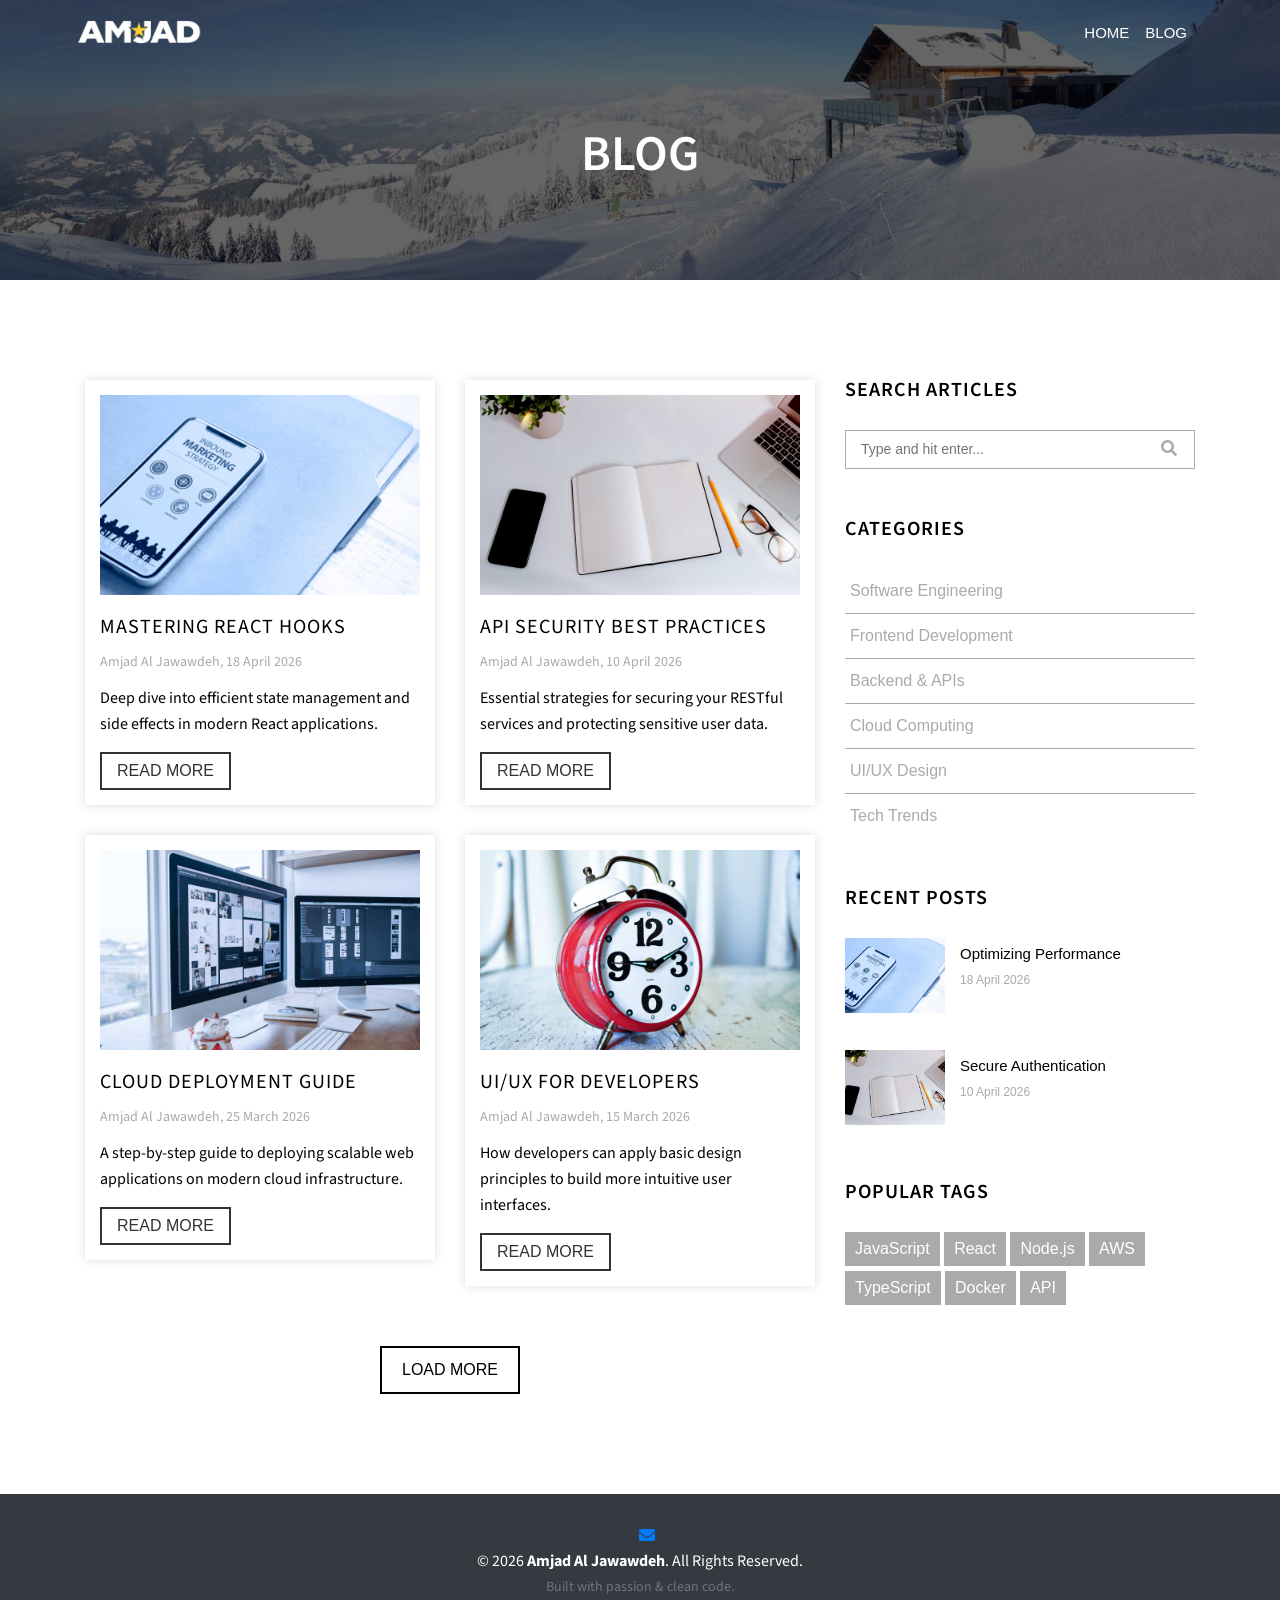
==== blog.html @ 7b86803e "ؤي" ====
<!DOCTYPE html>
<html lang="en">

<head>
    <meta charset="UTF-8">
    <meta name="viewport" content="width=device-width, initial-scale=1">
    <meta http-equiv="X-UA-Compatible" content="IE=edge" />
    
    <title>Tech Insights Blog | Amjad Al Jawawdeh</title>
    <meta name="description" content="Explore the latest articles on software engineering, technical support, and modern web technologies written by Amjad Al Jawawdeh.">
    <meta name="keywords" content="Software Engineering Blog, Technical Articles, Web Development Insights, Amjad Al Jawawdeh, Tech Support Tips">
    <meta name="author" content="Amjad Al Jawawdeh">

    <meta property="og:title" content="Tech Insights & Professional Blog - Amjad Al Jawawdeh">
    <meta property="og:description" content="Read my latest thoughts and tutorials on software development and technology.">
    <meta property="og:image" content="assets/images/blog-share-preview.jpg"> <meta property="og:url" content="https://yourdomain.com/blog.html">
    <meta property="og:type" content="blog">

    <meta name="twitter:card" content="summary_large_image">
    <meta name="twitter:title" content="Tech Insights Blog | Amjad Al Jawawdeh">
    <meta name="twitter:description" content="Insights into the world of programming and tech support.">

    <link href="https://fonts.googleapis.com/css?family=Source+Sans+Pro:300,400,600&display=swap" rel="stylesheet">

    <link rel="stylesheet" href="assets/css/bootstrap.min.css">
    <link rel="stylesheet" href="assets/css/fontawesome-all.min.css">
    <link rel="stylesheet" href="assets/css/lightbox.min.css">
    <link rel="stylesheet" href="assets/css/owl.carousel.min.css">
    <link rel="stylesheet" href="assets/css/animate.css">
    <link rel="stylesheet" href="style.css">
    <link rel="stylesheet" href="assets/css/responsive.css">
</head>

<body data-spy="scroll" data-target=".navbar-nav">

    <!-- ====== Header ====== -->
    <header id="header" class="header">
        <!-- ====== Navbar ====== -->
        <nav class="navbar navbar-expand-lg fixed-top">
            <div class="container">
                <!-- Logo -->
                <a class="navbar-brand logo" href="index.html">
                    <img src="assets/images/logo.png" alt="logo">
                </a>
                <!-- // Logo -->

                <!-- Mobile Menu -->
                <button class="navbar-toggler" type="button" data-toggle="collapse" data-target="#navbarSupportedContent" aria-expanded="false"><span><i class="fa fa-bars"></i></span></button>
                <!-- Mobile Menu -->

                <div class="collapse navbar-collapse main-menu" id="navbarSupportedContent">
                    <ul class="navbar-nav ml-auto">
                        <li class="nav-item"><a class="nav-link" href="index.html">HOME</a></li>
                        <li class="nav-item"><a class="nav-link active" href="blog.html">BLOG</a></li>
                    </ul>
                </div>
            </div>
        </nav>
        <!-- ====== // Navbar ====== -->

        <!-- Page Title -->
        <div class="page-title bg-img section-padding bg-overlay" style="background-image: url(assets/images/breadcrumb.jpg)">
            <div class="container">
                <div class="row justify-content-center">
                    <div class="col-lg-6 text-center">
                        <h2>Blog</h2>
                    </div>
                </div>
            </div>
        </div>
        <!-- // Page Title -->
    </header>
    <!-- ====== // Header ====== -->



   <section class="blog-section">
        <div class="container">
            <div class="row">
                <div class="col-lg-8">
                    <div class="blog-area">
                        <div class="row">
                            <div class="col-sm-6">
                                <div class="single-blog">
                                    <div class="blog-thumb" style="background-image: url(assets/images/blog/img-1.jpg)"></div>
                                    <h4 class="blog-title"><a href="single-blog.html">Mastering React Hooks</a></h4>
                                    <p class="blog-meta"><a href="#">Amjad Al Jawawdeh</a>, 18 April 2026</p>
                                    <p>Deep dive into efficient state management and side effects in modern React applications.</p>
                                    <a href="single-blog.html" class="button">Read More</a>
                                </div>
                            </div>
                            <div class="col-sm-6">
                                <div class="single-blog">
                                    <div class="blog-thumb" style="background-image: url(assets/images/blog/img-2.jpg)"></div>
                                    <h4 class="blog-title"><a href="single-blog.html">API Security Best Practices</a></h4>
                                    <p class="blog-meta"><a href="#">Amjad Al Jawawdeh</a>, 10 April 2026</p>
                                    <p>Essential strategies for securing your RESTful services and protecting sensitive user data.</p>
                                    <a href="single-blog.html" class="button">Read More</a>
                                </div>
                            </div>
                            <div class="col-sm-6">
                                <div class="single-blog">
                                    <div class="blog-thumb" style="background-image: url(assets/images/blog/img-3.jpg)"></div>
                                    <h4 class="blog-title"><a href="single-blog.html">Cloud Deployment Guide</a></h4>
                                    <p class="blog-meta"><a href="#">Amjad Al Jawawdeh</a>, 25 March 2026</p>
                                    <p>A step-by-step guide to deploying scalable web applications on modern cloud infrastructure.</p>
                                    <a href="single-blog.html" class="button">Read More</a>
                                </div>
                            </div>
                            <div class="col-sm-6">
                                <div class="single-blog">
                                    <div class="blog-thumb" style="background-image: url(assets/images/blog/img-4.jpg)"></div>
                                    <h4 class="blog-title"><a href="single-blog.html">UI/UX for Developers</a></h4>
                                    <p class="blog-meta"><a href="#">Amjad Al Jawawdeh</a>, 15 March 2026</p>
                                    <p>How developers can apply basic design principles to build more intuitive user interfaces.</p>
                                    <a href="single-blog.html" class="button">Read More</a>
                                </div>
                            </div>
                        </div>
                        <div class="row justify-content-center">
                            <div class="col-lg-6 text-center">
                                <a href="#" class="button blog-btn">Load More</a>
                            </div>
                        </div>
                    </div>
                </div>
                
                <div class="col-lg-4">
                    <div class="blog-sidebar">
                        <div class="sidebar-widget">
                            <h2 class="sidebar-title">Search Articles</h2>
                            <form action="blog.html" method="get">
                                <input type="search" placeholder="Type and hit enter...">
                                <button><i class="fa fa-search"></i></button>
                            </form>
                        </div>

                        <div class="sidebar-widget">
                            <h2 class="sidebar-title">Categories</h2>
                            <ol>
                                <li><a href="#">Software Engineering</a></li>
                                <li><a href="#">Frontend Development</a></li>
                                <li><a href="#">Backend & APIs</a></li>
                                <li><a href="#">Cloud Computing</a></li>
                                <li><a href="#">UI/UX Design</a></li>
                                <li><a href="#">Tech Trends</a></li>
                            </ol>
                        </div>

                        <div class="sidebar-widget">
                            <h2 class="sidebar-title">RECENT POSTS</h2>
                            <ol class="recent-post">
                                <li>
                                    <span style="background-image: url(assets/images/blog/img-1.jpg)"></span>
                                    <div class="blog-content">
                                        <a href="single-blog.html">Optimizing Performance</a>
                                        <div class="blog-date">18 April 2026</div>
                                    </div>
                                </li>
                                <li>
                                    <span style="background-image: url(assets/images/blog/img-2.jpg)"></span>
                                    <div class="blog-content">
                                        <a href="single-blog.html">Secure Authentication</a>
                                        <div class="blog-date">10 April 2026</div>
                                    </div>
                                </li>
                            </ol>
                        </div>

                        <div class="sidebar-widget">
                            <h2 class="sidebar-title">POPULAR TAGS</h2>
                            <ol class="tags">
                                <li><a href="#">JavaScript</a></li>
                                <li><a href="#">React</a></li>
                                <li><a href="#">Node.js</a></li>
                                <li><a href="#">AWS</a></li>
                                <li><a href="#">TypeScript</a></li>
                                <li><a href="#">Docker</a></li>
                                <li><a href="#">API</a></li>
                            </ol>
                        </div>
                    </div>
                </div>
                </div>
        </div>
    </section>

    <footer class="footer-area bg-dark">
        <div class="container">
            <div class="row">
                <div class="col-lg-12 text-center">
                    <div class="footer-social-links mb-30">
                        <a href="#" target="_blank"><i class="fa fa-linkedin"></i></a>
                        <a href="#" target="_blank"><i class="fa fa-github"></i></a>
                        <a href="#" target="_blank"><i class="fa fa-twitter"></i></a>
                        <a href="#" target="_blank"><i class="fa fa-envelope"></i></a>
                    </div>
                    <div class="copyright-text">
                        <p class="text-white">&copy; 2026 <strong>Amjad Al Jawawdeh</strong>. All Rights Reserved.</p>
                        <p class="text-muted" style="font-size: 14px;">Built with passion & clean code.</p>
                    </div>
                </div>
            </div>
        </div>
    </footer>


    <!-- ====== ALL JS ====== -->
    <script src="assets/js/jquery-3.3.1.min.js"></script>
    <script src="assets/js/bootstrap.min.js"></script>
    <script src="assets/js/lightbox.min.js"></script>
    <script src="assets/js/owl.carousel.min.js"></script>
    <script src="assets/js/jquery.mixitup.js"></script>
    <script src="assets/js/wow.min.js"></script>
    <script src="assets/js/typed.js"></script>
    <script src="assets/js/main.js"></script>

</body>

</html>
---- style.css ----
/*
Theme Name: Safs
Author: AL Mamun
Author URI: https://themeforest.net/user/aseven
Version: 1.0
*/

/*
[Table of contents]

* Glogbal Style
* Preloader
* Section Title
* Main Menu / Navbar
* Hero Area / Welcome Area / Slider Area
* Featured Area
* About Area
* Fact Counter Section
* Service Section
* Why choose Me Section
* Portfolio Section
* Frequently asked questions
* Blog Section
  - Blog Main Page
  - Sidebar
  - Single Blog
* Testimonial Section
* Team Section
* Call to Action Area
* Pricing Area
* Contact Area 
* Footer Area
*/

/*============Glogbal Style================ */
html,
body {
    height: 100%;
}

p {
    font-family: 'Source Sans Pro', sans-serif;
    font-size: 16px;
    line-height: 26px;
    color: #000;
    margin: 0;
}

a {
    -webkit-transition: .3s;
    transition: .3s
}

a:hover {
    color: #000;
    text-decoration: none;
}

h1,
h2,
h3,
h4,
h5,
h6 {
    font-family: 'Source Sans Pro', sans-serif;
    color: #000;
    font-weight: 600;
    line-height: 1.7;
    margin: 0;
}

.d-table {
    width: 100%;
    height: 100%;
}

.d-table-cell {
    vertical-align: middle;
}

img {
    max-width: 100%;
    height: auto;
}

.button {
    color: #fff;
    display: inline-block;
    text-transform: uppercase;
    border: 2px solid;
    padding: 10px 20px;
}

.button:hover {
    color: #000;
}

.bg-a {
    background-color: #000;
}

.section-padding {
    padding: 100px 0;
}

.pb-70 {
    padding-bottom: 70px;
}

.pb-85 {
    padding-bottom: 85px;
}

.bg-img {
    background-color: #ddd;
    background-position: center;
    background-size: cover;
    position: relative;
    z-index: 1;
}

.bg-primari {
    background-color: #000 !important;
}

.bg-secondary {
    background-color: #ffc900 !important;
}

button:focus {
    outline: none;
}


/*::::::::::::::::::::::::::::::::::::
    Preloader
::::::::::::::::::::::::::::::::::::*/

.preloader {
    position: fixed;
    width: 100%;
    height: 100%;
    background-color: #000;
    z-index: 99999;
}

.spinner {
    position: absolute;
    left: 50%;
    margin-left: -20px;
    bottom: 50%;
    margin-bottom: -20px;
    width: 40px;
    height: 40px;
}

.cube1,
.cube2 {
    background-color: #ffc900;
    width: 25px;
    height: 25px;
    position: absolute;
    top: 0;
    left: 0;

    -webkit-animation: sk-cubemove 1.8s infinite ease-in-out;
    animation: sk-cubemove 1.8s infinite ease-in-out;
}

.cube2 {
    -webkit-animation-delay: -0.9s;
    animation-delay: -0.9s;
}

@-webkit-keyframes sk-cubemove {
    25% {
        -webkit-transform: translateX(42px) rotate(-90deg) scale(0.5)
    }
    50% {
        -webkit-transform: translateX(42px) translateY(42px) rotate(-180deg)
    }
    75% {
        -webkit-transform: translateX(0px) translateY(42px) rotate(-270deg) scale(0.5)
    }
    100% {
        -webkit-transform: rotate(-360deg)
    }
}

@keyframes sk-cubemove {
    25% {
        transform: translateX(42px) rotate(-90deg) scale(0.5);
        -webkit-transform: translateX(42px) rotate(-90deg) scale(0.5);
    }
    50% {
        transform: translateX(42px) translateY(42px) rotate(-179deg);
        -webkit-transform: translateX(42px) translateY(42px) rotate(-179deg);
    }
    50.1% {
        transform: translateX(42px) translateY(42px) rotate(-180deg);
        -webkit-transform: translateX(42px) translateY(42px) rotate(-180deg);
    }
    75% {
        transform: translateX(0px) translateY(42px) rotate(-270deg) scale(0.5);
        -webkit-transform: translateX(0px) translateY(42px) rotate(-270deg) scale(0.5);
    }
    100% {
        transform: rotate(-360deg);
        -webkit-transform: rotate(-360deg);
    }
}



/*::::::::::::::::::::::::::::::::::::
   Section Title
::::::::::::::::::::::::::::::::::::*/

.section-title {
    margin-bottom: 60px;
}

.section-title h2 {
    text-transform: uppercase;
    position: relative;
    font-size: 32px;
    padding-bottom: 15px;
    margin-bottom: 15px;
    line-height: 1;
}

.section-title h2:before,
.section-title h2:after {
    position: absolute;
    content: '';
    left: 50%;
    bottom: 0;
    width: 50px;
    height: 5px;
    background-color: #000;
}

.section-title h2:before {
    left: auto;
    right: 50%;
    background-color: #ffc900
}

/*::::::::::::::::::::::::::::::::::::
   Main Menu
::::::::::::::::::::::::::::::::::::*/
.navbar{
    -webkit-transition: .3s;
    transition: .3s;
}
.navbar-brand.logo img {
    max-height: 40px; 
    display: block; /* لضمان عدم وجود مسافات تحت الصورة */
    
    /* التكبير والتحريك للسنتر */
    transform: scale(4.2) translateY(2px) translateX(6px); /* الـ translateY يرفعها قليلاً للأعلى إذا كانت نازلة */
    
    /* تغيير الأصل ليكون السنتر بدلاً من اليسار */
    transform-origin: center center; 
    
    /* إضافة هوامش إذا كانت الصورة تلمس الروابط أو الحواف */
    margin-left: auto;
    margin-right: auto;
}

/* لضمان أن الحاوية نفسها تتوسط عمودياً */
.navbar-brand {
    display: flex;
    align-items: center;
    justify-content: center;
    height: 100%;
    margin-top: 0;
    margin-bottom: 0;
}

.navbar-expand-lg .navbar-nav .nav-link {
    color: #fff;
    font-size: 15px;
}

.navbar-expand-lg .navbar-nav .nav-link:hover,
.navbar-expand-lg .navbar-nav .nav-link.active {
    color: #ffc900;
}

/*::::::::::::::::::::::::::::::::::::
   Hero Area 
::::::::::::::::::::::::::::::::::::*/

.hero-aria,
.hero-area-slids,
.single-slider {
    height: 100%;
    position: relative;
    z-index: 1;
    background-position: center;
    background-size: cover;
}


.hero-aria:after {
    position: absolute;
    content: '';
    left: 0;
    bottom: 0;
    width: 50%;
    height: 100%;
    background-color: #ffc900;
    opacity: .8;
    -ms-filter: "progid:DXImageTransform.Microsoft.Alpha(Opacity=80)";
    z-index: 2;
}

.hero-area-slids .owl-stage-outer,
.hero-area-slids .owl-stage,
.hero-area-slids .owl-item {
    height: 100%;
}

.slider-bg {
    height: 100%;
    width: 100%;
    background-position: center;
    background-size: cover;
    position: relative;
    z-index: 1;
}


.slider-bg:after {
    content: '';
    position: absolute;
    left: 0;
    top: 0;
    width: 100%;
    height: 100%;
    background-color: #000;
    opacity: .3;
    -ms-filter: "progid:DXImageTransform.Microsoft.Alpha(Opacity=30)";
    z-index: -1;
}

.hero-content {
    position: absolute;
    z-index: 999;
    max-width: 40%;
}


.hero-content h2 {
    color: #fff;
    font-size: 90px;
    font-weight: 600;
    line-height: 1;
}

.hero-content .button {
    margin-top: 30px;
}

/*::::::::::::::::::::::::::::::::::::
   Featured Area
::::::::::::::::::::::::::::::::::::*/

.single-featured-item {
    padding: 15px;
    margin-bottom: 30px;
}

.single-featured-item-wrap {
    background-color: #fff;
    box-shadow: 0 0 10px #eee;
}

.single-featured-item-wrap h3 a {
    text-align: center;
    text-transform: uppercase;
    padding: 15px;
    color: #000;
    display: block;
    position: relative;
    z-index: 1;
}

.single-featured-item-wrap:hover a {
    color: #ffc900
}

.single-featured-item-wrap:hover a:after {
    height: 100%;
}

.single-featured-item-wrap h3 a:after {
    position: absolute;
    content: '';
    width: 100%;
    height: 0;
    background-color: #000;
    z-index: -1;
    left: 0;
    top: 0;
    -webkit-transition: .3s;
    transition: .3s;
}

.featured-icon {
    font-size: 60px;
    position: absolute;
    top: 0;
    color: #ffc900;
    opacity: .5;
    -ms-filter: "progid:DXImageTransform.Microsoft.Alpha(Opacity=50)";
}


/*::::::::::::::::::::::::::::::::::::
   About Area
::::::::::::::::::::::::::::::::::::*/

.about-bg {
    height: 100%;
    min-height: 400px;
    position: relative;
    background-size: cover;
    background-position: center;
    background-color: #ffc900;
}

.social-aria a {
    color: #fff;
    width: 30px;
    height: 30px;
    display: inline-block;
    border: 1px solid;
    text-align: center;
    line-height: 30px;
    margin: 0 5px;
    -webkit-transition: .3s;
    transition: .3s;
}

.social-aria {
    position: absolute;
    bottom: 0;
    text-align: center;
    width: 100%;
    z-index: 1;
    padding: 15px;
}

.social-aria a:hover {
    border-radius: 50%;
}

.social-aria:after {
    position: absolute;
    content: '';
    background-color: #000;
    width: 100%;
    height: 100%;
    bottom: 0;
    left: 0;
    z-index: -1;
    opacity: .5;
    -ms-filter: "progid:DXImageTransform.Microsoft.Alpha(Opacity=50)";
}

.about-content h2 span {
    color: #ffc900;
    font-size: 100%;
}

.about-content h4 {
    font-weight: 400;
    font-size: 22px;
    margin-bottom: 15px;
}

.about-content p {
    font-weight: 400;
}

.about-content h5 {
    margin: 30px 0;
    text-transform: uppercase;
}

.skillbar {
    position: relative;
    display: block;
    margin-bottom: 15px;
    width: 100%;
    background: #eee;
    height: 35px;
    -webkit-transition-property: width, background-color;
    transition-property: width, background-color;
}

.skillbar-title {
    position: absolute;
    top: 0;
    left: 0;
    width: 110px;
    font-size: 14px;
    color: #ffffff;
    background: #000;
}

.skillbar-title span {
    display: block;
    padding: 0 20px;
    height: 35px;
    line-height: 35px;
}

.skillbar-bar {
    height: 35px;
    width: 0px;
    background-color: #ffc900;
}

.skill-bar-percent {
    position: absolute;
    right: 10px;
    top: 0;
    font-size: 14px;
    height: 35px;
    line-height: 35px;
}


/*::::::::::::::::::::::::::::::::::::
   Fact Counter Section
::::::::::::::::::::::::::::::::::::*/

.fact-counter:after {
    position: absolute;
    content: '';
    left: 0;
    top: 0;
    width: 100%;
    height: 100%;
    background-color: #000;
    z-index: -1;
    opacity: .8;
    -ms-filter: "progid:DXImageTransform.Microsoft.Alpha(Opacity=80)";
}


.single-fun-fact {
    border: 1px solid #fff;
    padding: 15px;
    margin-bottom: 30px;
}

.single-fun-fact h2 {
    line-height: 1;
    color: #fff;
}

.single-fun-fact h2 span {
    margin-right: 5px;
}

.single-fun-fact p {
    color: #fff;
    position: relative;
    margin-top: 30px;
}

.single-fun-fact p:after {
    position: absolute;
    content: '';
    left: 50%;
    top: -15px;
    width: 60px;
    margin-left: -30px;
    height: 1px;
    background-color: #fff;
}


/*::::::::::::::::::::::::::::::::::::
   Service Section
::::::::::::::::::::::::::::::::::::*/

.service-area {
    position: relative;
    z-index: 2;
}

.service-area .section-title h2:before {
    background-color: #fff;
}

.service-area:before {
    background-color: #ffc900;
    position: absolute;
    content: '';
    width: 100%;
    height: 65%;
    left: 0;
    top: 0;
}

.service-area.service-page:before {
    height: 100%;
}

.single-service {
    background-color: #fff;
    padding: 15px;
    border: 1px solid #ffc900;
    -webkit-transition: .3s;
    transition: .3s;
    margin-bottom: 30px;
    position: relative;
    z-index: 1;
}

.single-service h2,
.single-service p {
    -webkit-transition: .3s;
    transition: .3s;
}

.single-service:after {
    position: absolute;
    bottom: 0;
    left: 0;
    content: '';
    width: 100%;
    height: 5px;
    background-color: #000;
    z-index: -1;
    -webkit-transition: .3s;
    transition: .3s;
}

.single-service:hover h2,
.single-service:hover p {
    color: #fff
}

.single-service:hover:after {
    height: 100%;
}

.service-icon {
    font-size: 50px;
    color: #ffc900;
}



/*::::::::::::::::::::::::::::::::::::
   Why choose Me Section
::::::::::::::::::::::::::::::::::::*/

.single-why-me {
    position: relative;
    padding-right: 115px;
    text-align: right;
    margin-bottom: 30px;
}

.single-why-me:hover .why-me-icon {
    background-color: #000;
    color: #ffc900;
}

.why-me-right .why-me-icon,
.why-me-left .why-me-icon {
    color: #fff;
    position: absolute;
    font-size: 40px;
    width: 100px;
    height: 100%;
    border: 1px solid #000;
    text-align: center;
    line-height: 1;
    right: 0;
    bottom: 0;
    display: inline-block;
    background-color: #ffc900;
    -webkit-transition: .3s;
    transition: .3s;
}

.single-why-me.why-me-right {
    text-align: left;
    padding-right: 0;
    padding-left: 115px;

}

.why-me-right .why-me-icon {
    right: auto;
    left: 0;

}



/*::::::::::::::::::::::::::::::::::::
   Portfolio Section
::::::::::::::::::::::::::::::::::::*/

.work-list {
    margin-bottom: 60px;
}

.portfolio-area .mix {
    display: none;
}

.work-list ul {
    margin: 0;
    padding: 0;
    list-style: none;
}

.work-list ul li {
    display: inline-block;
    padding: 5px 10px;
    border: 1px solid;
    -webkit-transition: .3s;
    transition: .3s;
    cursor: pointer;
}

.work-list ul li.filter.active,
.work-list ul li:hover {
    color: #000;
    background-color: #ffc900;
    border-color: #ffc900;
}

.row.portfolio .col-lg-4 {
    padding-left: 7.5px;
    padding-right: 7.5px;
}

.single-portfolio {
    height: 240px;
    margin-bottom: 15px;
    background-position: center;
    background-size: cover;
    background-color: #ddd;
    padding: 15px;
    position: relative;
    z-index: 1;
    overflow: hidden;
}

.single-portfolio:after {
    position: absolute;
    content: '';
    left: 0;
    bottom: 0;
    width: 100%;
    height: 0;
    background-color: #000;
    opacity: .5;
    -ms-filter: "progid:DXImageTransform.Microsoft.Alpha(Opacity=50)";
    -webkit-transition: .3s;
    transition: .3s;
    z-index: -1;

}

.single-portfolio:hover:after {
    height: 100%;
}

.portfolio-icon {
    position: absolute;
    top: 100%;
    margin-top: -20px;
    left: 50%;
    margin-left: -20px;
    opacity: 0;
    -ms-filter: "progid:DXImageTransform.Microsoft.Alpha(Opacity=0)";
    visibility: hidden;
    -webkit-transition: .6s;
    transition: .6s;
}

.single-portfolio:hover .portfolio-icon {
    opacity: 1;
    -ms-filter: "progid:DXImageTransform.Microsoft.Alpha(Opacity=100)";
    visibility: visible;
    top: 50%
}

.portfolio-icon a {
    font-size: 15px;
    color: #fff;
    width: 40px;
    height: 40px;
    border: 1px solid;
    display: inline-block;
    line-height: 40px;
    -webkit-transition: .3s;
    transition: .3s;
}

.portfolio-icon a:hover {
    border-radius: 50%;
}

.portfolio-hover h4 {
    color: #fff;
    text-transform: uppercase;
    text-align: center;
}

.portfolio-hover {
    position: absolute;
    width: 100%;
    left: 0;
    bottom: -60px;
    padding: 5px;
    z-index: 1;
    -webkit-transition: .3s;
    transition: .3s;
    opacity: 0;
    -ms-filter: "progid:DXImageTransform.Microsoft.Alpha(Opacity=0)";
    visibility: hidden;
}

.portfolio-hover:after {
    position: absolute;
    left: 0;
    bottom: 0;
    width: 100%;
    height: 100%;
    content: '';
    background-color: #000;
    z-index: -1;
}

.single-portfolio:hover .portfolio-hover {
    bottom: 0;
    opacity: 1;
    -ms-filter: "progid:DXImageTransform.Microsoft.Alpha(Opacity=100)";
    visibility: visible
}


/*::::::::::::::::::::::::::::::::::::
   Frequently asked questions
::::::::::::::::::::::::::::::::::::*/

.section-title.faq-title h2:after {
    background-color: #000;
}

.section-title.faq-title h2:before {
    background-color: #fff;
}

.faq-bg {
    height: 100%;
    min-height: 320px;
}

.single-faq {
    margin-bottom: 5px;
}

.single-faq h4 {
    color: #fff;
    padding: 5px 15px;
    background-color: #333;
    cursor: pointer;
    font-weight: 400;
    font-size: 24px;
    position: relative;
    z-index: 1;
}

.single-faq h4[aria-expanded="true"]:after {
    -webkit-transform: rotate(-180deg);
            transform: rotate(-180deg);
}

.single-faq h4:after {
    position: absolute;
    font-family: FontAwesome;
    content: "\f107";
    text-align: center;
    right: 0;
    top: 0;
    color: #fff;
    background-color: #000;
    width: 60px;
    height: 100%;
    line-height: 200%;
}

.faq-body {
    background: #3e3e3e;
    color: #fff;
    padding: 15px;
}


/*::::::::::::::::::::::::::::::::::::
   Blog Section
::::::::::::::::::::::::::::::::::::*/

.single-blog {
    background-color: #fff;
    padding: 15px;
    box-shadow: 0 0 10px #ddd;
    margin-bottom: 30px;
}

.blog-thumb {
    height: 200px;
    background-position: center;
    background-size: cover;
}

h4.blog-title {
    font-size: 20px;
    text-transform: uppercase;
    letter-spacing: 1px;
    padding-top: 15px;
    font-weight: 400;
}

h4.blog-title a {
    color: #000;
}

.blog-meta {
    font-size: 14px;
    color: #aaa;
    margin: 5px 0 10px 0;
}

.blog-meta a {
    color: #aaa;
}

.single-blog .button {
    color: #333;
    padding: 5px 15px;
    margin-top: 15px;
}

.single-blog .button:hover {
    background-color: #ffc900;
    border-color: #ffc900;
}

/*::::::::::::::::::::::::::::::::::::
   Blog Main Page
::::::::::::::::::::::::::::::::::::*/

.bg-overlay {
    position: relative;
    z-index: 1;
}

.bg-overlay:after {
    position: absolute;
    content: '';
    width: 100%;
    height: 100%;
    left: 0;
    bottom: 0;
    background-color: #000000;
    z-index: -1;
    opacity: .6;
    -ms-filter: "progid:DXImageTransform.Microsoft.Alpha(Opacity=60)";
}

.blog-section {
    padding: 100px 0 70px 0;
}


.page-title h2 {
    font-size: 50px;
    color: #fff;
    text-transform: uppercase;
    margin-top: 30px;
    line-height: 1;
}

.button.blog-btn {
    color: #000;
    margin-bottom: 30px;
    margin-top: 30px;
}

.button.blog-btn:hover {
    background-color: #ffc900;
    border-color: #ffc900;
}

/*::::::::::::::::::::::::::::::::::::
   Sidebar
::::::::::::::::::::::::::::::::::::*/

.sidebar-widget {
    margin-bottom: 50px;
}

.sidebar-title {
    line-height: 1;
    text-transform: uppercase;
    font-size: 20px;
    letter-spacing: 1px;
    margin-bottom: 30px;
}

.sidebar-widget form {
    border: 1px solid #aaa;
    position: relative;
}

textarea:focus,
input:focus {
    outline: none;
}

.sidebar-widget input {
    border: none;
    padding: 8px 15px;
    font-size: 14px;
    line-height: 1.5;
    width: 85%;
}

.sidebar-widget button {
    border: none;
    background-color: transparent;
    cursor: pointer;
    width: 13%;
    margin-left: 0;
    color: #aaa;
}

.sidebar-widget ol {
    margin: 0;
    padding: 0;
    list-style: none;
}


.sidebar-widget ol li {
    position: relative;
}

.sidebar-widget ol li:last-child a {
    border-bottom: none;
}

.sidebar-widget ol li a {
    color: #aaa;
    padding: 10px 5px;
    border-bottom: 1px solid #aaa;
    display: block
}

.sidebar-widget ol li a:hover {
    color: #ffc900;
}

.sidebar-widget ol.recent-post li {
    margin-bottom: 30px;
}

.sidebar-widget ol.recent-post li span {
    width: 100px;
    height: 75px;
    display: inline-block;
    background-position: center;
    background-size: cover;
}

.sidebar-widget ol.recent-post li a {
    border: none;
}

.sidebar-widget ol.recent-post li a:hover {
    color: #ffc900;
}

.blog-content {
    position: absolute;
    top: 0;
    padding-left: 115px;
    width: 100%;
    height: 100%;

}

.blog-date {
    color: #aaa;
    font-size: 12px;
}

.sidebar-widget .blog-content a {
    padding: 5px 0;
    color: #000;
    border: none;
    font-size: 15px;
}

.sidebar-widget ol.tags li {
    display: inline-block;
}

.sidebar-widget ol.tags li a {
    border: none;
    background-color: #aaa;
    color: #fff;
    margin-bottom: 5px;
    padding: 5px 10px;
}

.sidebar-widget ol.tags li a:hover {
    color: #000;
    background-color: #ffc900;
}


/*::::::::::::::::::::::::::::::::::::
   Single Blog
::::::::::::::::::::::::::::::::::::*/

.blog-post {
    padding: 15px;
    background-color: #fff;
    box-shadow: 0 0 15px #eee;
}

span.blog-date,
.user-name {
    margin-right: 15px;
}

.blockquote {
    padding: 30px;
    margin: 15px;
    border-left: 10px solid #ffc900;
}

.blog-content-footer {
    border-top: 1px solid #aaa;
    margin-top: 30px;
    padding-top: 5px;
    font-size: 15px;
}

ul.share {
    margin: 0;
    padding: 0;
    list-style: none;
}

ul.share li {
    display: inline-block;
}

ul.share li a {
    color: #aaa;
    display: block;
    padding: 0 5px;
    font-size: 13px;
}


.blog-author {
    position: relative;
    margin-top: 60px;
    margin-bottom: 60px;
}

.user-content h2 {
    text-transform: uppercase;
    font-size: 24px;
    letter-spacing: 1px;
    line-height: 1;
    margin-bottom: 10px;
}

.user-content h2 span {
    display: block;
    font-size: 65%;
    font-weight: 400;
    margin-top: 5px;
    color: #aaa;
}

.blog-author .social-aria {
    position: relative;
    padding: 0;
}

.user-content .social-aria a {
    color: #aaa;
    margin: auto;
    margin-right: 5px;
    margin-top: 10px;
}

.blog-author .social-aria:after {
    background-color: transparent
}

.user-img {
    width: 140px;
    height: 160px;
    background-position: center top;
    background-size: cover;
    position: absolute;
    padding: 5px;
    border: 1px solid #eee;
    left: 0;
    bottom: 50%;
    margin-bottom: -80px;
}

.user-content {
    padding-left: 170px;
}


/*Comments CSS*/

.blog-comment h3 {
    margin-bottom: 30px;
    font-size: 24px;
}

.blog-comment ol {
    margin: 0;
    padding: 0;
    list-style: none;
}

.blog-comment ol li {
    position: relative;
}

.blog-comment ol li ol {
    margin-left: 75px;
}

.comment-user-img {
    width: 80px;
    height: 80px;
    background-color: #ddd;
    background-position: center top;
    background-size: cover;
    border-radius: 50%;
    position: absolute;
}

.comment {
    display: block;
    padding: 30px 0;
    margin: 30px 0;
}

.comment-content {
    padding-left: 95px;
}


.comment-content h4 {
    font-weight: 400;
    line-height: 1;
}

p.comment-date {
    font-style: italic;
    color: #aaa;
    font-size: 15px;
}


.comment-content a {
    padding: 5px 15px;
    display: inline-block;
    color: #fff;
    background-color: #aaa;
    font-size: 14px;
    margin-top: 15px;
}

.comment-content a i.fa {
    margin-right: 10px;
}

.comment-content a:hover {
    background-color: #000;
}


/*Comment Form*/

.blog-comment-form input,
.blog-comment-form textarea {
    width: 100%;
    margin-bottom: 15px;
    padding: 5px 15px;
    font-size: 15px;
}

.blog-comment-form textarea {
    height: 150px;
}

.comment-btn .button {
    color: #000;
    background-color: #ffc900;
    border-color: #ffc900;
    -webkit-transition: .3s;
    transition: .3s;
    cursor: pointer;
    margin: 15px 0 20px 0;
}

.comment-btn .button:hover {
    color: #ffc900;
    background-color: #000;
    border-color: #000;
}





/*::::::::::::::::::::::::::::::::::::
   Testimonial Section
::::::::::::::::::::::::::::::::::::*/

.testimonial-area {
    position: relative;
    z-index: 1;
}

.testimonials.owl-carousel {
    position: relative;
}

.testimonial-area .bg-white {
    padding: 60px;
}

.testimonial-quote {
    font-size: 30px;
}

.single-testimonial p {
    margin: 30px 0;
}

.single-testimonial h4 {
    font-size: 20px;
}

.single-testimonial h4 span {
    display: block;
    font-size: 70%;
    color: #aaa;
    font-weight: 400;
    line-height: 2;
}

.testimonials .owl-nav div {
    display: inline-block;
    font-size: 15px;
    width: 30px;
    height: 40px;
    line-height: 40px;
    text-align: center;
    border: 1px solid;
    position: absolute;
    top: 50%;
    margin-top: -20px;
    left: -50px;
    color: #aaa;
    opacity: .5;
    -ms-filter: "progid:DXImageTransform.Microsoft.Alpha(Opacity=50)";
    -webkit-transition: .3s;
    transition: .3s;
}

.testimonials .owl-nav div.owl-next {
    left: auto;
    right: -50px;
}

.testimonials .owl-nav div:hover {
    opacity: 1;
    -ms-filter: "progid:DXImageTransform.Microsoft.Alpha(Opacity=100)";
}


/*::::::::::::::::::::::::::::::::::::
   Team Section
::::::::::::::::::::::::::::::::::::*/

.single-team {
    border-bottom: 10px solid #ffc900;
    box-shadow: 0 0 30px #ddd;
    margin-bottom: 30px;
}

.team-thumb {
    position: relative;
    width: 100%;
    height: 290px;
    background-position: center top;
    background-size: cover;
    z-index: 1;
}

.team-thumb:after {
    left: 0;
    top: 0;
    width: 100%;
    height: 100%;
    opacity: .8;
    -ms-filter: "progid:DXImageTransform.Microsoft.Alpha(Opacity=80)";
    -webkit-transition: .3s;
    transition: .3s;
}

.single-team:hover .team-thumb:after {
    background-color: #ffc900;
}

.team-thumb:after,
.team-thumb:before {
    position: absolute;
    content: '';
    z-index: -1;
}

.team-thumb:before {
    width: 100%;
    height: 100%;
    border: 1px solid #fff;
    top: 0;
    left: 0;
    z-index: 1;
    -webkit-transition: .3s;
    transition: .3s;
    opacity: 0;
    -ms-filter: "progid:DXImageTransform.Microsoft.Alpha(Opacity=0)";
}

.single-team:hover .team-thumb:before {
    width: 90%;
    height: 90%;
    top: 5%;
    left: 5%;
    opacity: 1;
    -ms-filter: "progid:DXImageTransform.Microsoft.Alpha(Opacity=100)";
}

.team-content {
    padding: 15px 0;
    text-align: center;
}

.team-content h4 {
    text-transform: uppercase;
    font-size: 20px;
    letter-spacing: 1px;
    line-height: 1;
}

.team-content span {
    font-size: 12px;
    text-transform: uppercase;
    letter-spacing: 2px;
}

.team-social {
    position: absolute;
    width: 100%;
    text-align: center;
    top: 50%;
    z-index: 1;
    -webkit-transition: .3s;
    transition: .3s;
    opacity: 0;
    -ms-filter: "progid:DXImageTransform.Microsoft.Alpha(Opacity=0)";
    visibility: hidden;
}

.team-social a {
    color: #fff;
    width: 30px;
    height: 30px;
    display: inline-block;
    border: 1px solid;
    font-size: 15px;
    line-height: 30px;
    -webkit-transition: .3s;
    transition: .3s;
}

.team-social a:hover {
    color: #000;

}

.single-team:hover .team-social {
    margin-top: -15px;
    opacity: 1;
    -ms-filter: "progid:DXImageTransform.Microsoft.Alpha(Opacity=100)";
    visibility: visible;
}


/*::::::::::::::::::::::::::::::::::::
   Call to Action Area
::::::::::::::::::::::::::::::::::::*/

.cta-button {
    height: 100%;
    text-align: right;
}

.cta-button .button {
    color: #000;
}

.cta-button .button:hover {
    color: #fff;
    border-color: #000;
    background-color: #000;
}


/*::::::::::::::::::::::::::::::::::::
   Pricing Area
::::::::::::::::::::::::::::::::::::*/

.single-price-box {
    box-shadow: 0 0 15px #ddd;
    margin-bottom: 30px;
}

.price-head h2 {
    padding: 30px;
}

.price-head h2,
.price-head h3 {
    text-transform: uppercase;
    line-height: 1;
}

.price-head h3 {
    background-color: #ffc900;
    font-size: 25px;
    padding: 15px;
}

.price-head h3 span {
    font-size: 60%;
    margin-left: 10px;
}

.single-price-box ul {
    margin: 0;
    padding: 0;
    list-style: none;
}

.single-price-box ul li {
    padding: 15px;
    border-bottom: 1px solid #eee;
}

.single-price-box .button {
    background-color: #000;
    border-color: #000;
    margin: 30px 0;
}

.single-price-box .button:hover {
    background-color: #ffc900;
    border-color: #ffc900;
}


/*::::::::::::::::::::::::::::::::::::
   Contact Area 
::::::::::::::::::::::::::::::::::::*/

.contact-form {
    padding: 60px;
    box-shadow: 0 0 10px #ccc;
}

.contact-form .form-control {
    background-color: #f8f9fa;
    font-size: 14px;
    padding: 10px;
    border: none;
    border-radius: 0;
}

.contact-form .form-control:active {
    box-shadow: 0 0 0;
    background-color: #f8f9fa;
}


.contact-form textarea.form-control {
    height: 140px;
}

input:-webkit-autofill {
    background-color: #f8f9fa;
    border: none;
}

.form-control::-webkit-input-placeholder {
    color: #aaa;
}

.form-control:-ms-input-placeholder {
    color: #aaa;
}

.form-control::-ms-input-placeholder {
    color: #aaa;
}

.form-control::-webkit-input-placeholder {
    color: #aaa;
}

.form-control::-moz-placeholder {
    color: #aaa;
}

.form-control:-ms-input-placeholder {
    color: #aaa;
}

.form-control::placeholder {
    color: #aaa;
}

.form-control:focus {
    box-shadow: none;
}

.form-btn .button {
    margin: 0;
    border: none;
    background-color: #000;
    color: #fff;
    cursor: pointer;
    -webkit-transition: .3S;
    transition: .3S;
}

.form-btn .button:hover {
    color: #000;
    background-color: #ffc900;
}

.form-message {
    margin-top: 15px;
    font-weight: 700;
}

.form-message.error {
    color: #f00;
}

.form-message.success {
    color: #000;
}


/*:::::::::::::::::::::::::::::::::::
        Footer Area
:::::::::::::::::::::::::::::::::::*/

.footer-area {
    padding: 30px;
    background-color: #000;
    border-bottom: 5px solid #ffc900;
}

.copyright-text a {
    color: #eee;
    -webkit-transition: .3s;
    transition: .3s;
}

.copyright-text a:hover {
    color: #ffc900;
}
---- assets/css/responsive.css ----
/* Medium Layout: 1280px. */

@media only screen and (min-width: 992px) and (max-width: 1200px) {}

/* Tablet Layout: 768px. */

@media only screen and (min-width: 768px) and (max-width: 991px) {

    /*::::::::::::::::::::::::::::::::::::
       Main Menu
    ::::::::::::::::::::::::::::::::::::*/
    .navbar.navbar-expand-lg.fixed-top {
        position: static;
        background-color: #000;
    }
    button.navbar-toggler {
        color: #fff;
    }

    .navbar-nav {
        background-color: #333;
        margin-top: 30px;
    }
    .nav-item {
        border-bottom: 1px solid;
    }
    nav .main-menu .navbar-nav .nav-item .nav-link {
        padding: 15px 15px;
    }
    /*::::::::::::::::::::::::::::::::::::
       Hero Area 
    ::::::::::::::::::::::::::::::::::::*/
    .hero-content h2 {
        font-size: 70px;
    }
    /*::::::::::::::::::::::::::::::::::::
       About Area
    ::::::::::::::::::::::::::::::::::::*/
    .about-content {
        margin-top: 30px;
    }

    /*::::::::::::::::::::::::::::::::::::
       Service Section
    ::::::::::::::::::::::::::::::::::::*/
    .service-area::before {
        height: 100%;
    }

    /*::::::::::::::::::::::::::::::::::::
       Frequently asked questions
    ::::::::::::::::::::::::::::::::::::*/
    .faq-content {
        margin-top: 15px;
    }
    /*::::::::::::::::::::::::::::::::::::
       Call to Action Area
    ::::::::::::::::::::::::::::::::::::*/
    .cta-button {
        text-align: left;
        margin-top: 15px;
    }
}

/* Mobile Layout: 320px. */

@media only screen and (max-width: 767px) {
    /*::::::::::::::::::::::::::::::::::::
       Section Title
    ::::::::::::::::::::::::::::::::::::*/
    .section-title h2 {
        font-size: 24px;
    }

    /*::::::::::::::::::::::::::::::::::::
       Main Menu
    ::::::::::::::::::::::::::::::::::::*/
    .navbar.navbar-expand-lg.fixed-top {
        position: static;
        background-color: #000;
    }
    button.navbar-toggler {
        color: #fff;
    }

    .navbar-nav {
        background-color: #333;
        margin-top: 30px;
    }
    .nav-item {
        border-bottom: 1px solid;
    }
    nav .main-menu .navbar-nav .nav-item .nav-link {
        padding: 15px 15px;
    }
    /*::::::::::::::::::::::::::::::::::::
       Hero Area 
    ::::::::::::::::::::::::::::::::::::*/
    .hero-aria,
    .hero-area-slids,
    .single-slider {
        height: 440px;
    }
    .hero-content h2 {
        font-size: 30px;
    }

    .hero-content h3 {
        font-size: 15px;
        margin: 15px 0;
    }

    .hero-aria::after {
        width: 80%;
    }
    .hero-content {
        max-width: 70%;
    }

    /*::::::::::::::::::::::::::::::::::::
       Featured Area
    ::::::::::::::::::::::::::::::::::::*/
    .single-featured-item-wrap h3 {
        font-size: 20px;
    }
    .featured-icon {
        font-size: 40px;
    }
    /*::::::::::::::::::::::::::::::::::::
       Portfolio Section
    ::::::::::::::::::::::::::::::::::::*/
    .work-list ul li {
        margin-bottom: 5px;
    }
    .portfolio-hover h4 {
        font-size: 18px;
    }

    /*::::::::::::::::::::::::::::::::::::
       About Area
    ::::::::::::::::::::::::::::::::::::*/
    .about-content {
        margin-top: 30px;
    }
    .about-content h2 {
        font-size: 24px;
    }
    .about-content h4 {
        font-size: 16px;
    }

    /*::::::::::::::::::::::::::::::::::::
       Service Section
    ::::::::::::::::::::::::::::::::::::*/
    .service-area::before {
        height: 100%;

    }

    .single-service h2 {
        font-size: 24px;
    }

    .service-icon {
        font-size: 45px;
    }

    /*::::::::::::::::::::::::::::::::::::
       Frequently asked questions
    ::::::::::::::::::::::::::::::::::::*/
    .faq-content {
        margin-top: 15px;
    }
    .single-faq h4 {
        padding-right: 60px;
        font-size: 16px;
    }


    /*::::::::::::::::::::::::::::::::::::
       Blog Section
    ::::::::::::::::::::::::::::::::::::*/
    h4.blog-title {
        font-size: 16px;
    }
    /*::::::::::::::::::::::::::::::::::::
       Call to Action Area
    ::::::::::::::::::::::::::::::::::::*/
    .cta-button {
        text-align: left;
        margin-top: 15px;
    }



    /*::::::::::::::::::::::::::::::::::::
       Why choose Me Section
    ::::::::::::::::::::::::::::::::::::*/
    .single-why-me h4 {
        font-size: 20px;
    }
    .why-me-right .why-me-icon,
    .why-me-left .why-me-icon {
        position: relative;
        height: 100px;
    }
    .single-why-me.why-me-right,
    .single-why-me {
        padding: 0;
        text-align: center;
    }

    /*::::::::::::::::::::::::::::::::::::
       Team Section
    ::::::::::::::::::::::::::::::::::::*/
    .single-team {
        max-width: 300px;
        margin: auto;
        margin-bottom: 30px;
    }
    /*::::::::::::::::::::::::::::::::::::
       Pricing Area
    ::::::::::::::::::::::::::::::::::::*/
    .single-price-box {
        max-width: 300px;
        margin: auto;
        margin-bottom: 30px;
    }

    /*::::::::::::::::::::::::::::::::::::
       Contact Area 
    ::::::::::::::::::::::::::::::::::::*/
    .contact-form {
        padding: 15px;
    }
}

/* Wide Mobile Layout: 480px. */

@media only screen and (min-width: 480px) and (max-width: 767px) {


    /*::::::::::::::::::::::::::::::::::::
       Main Menu
    ::::::::::::::::::::::::::::::::::::*/
    .navbar.navbar-expand-lg.fixed-top {
        position: static;
        background-color: #000;
    }
    button.navbar-toggler {
        color: #fff;
    }

    .navbar-nav {
        background-color: #333;
        margin-top: 30px;
    }
    .nav-item {
        border-bottom: 1px solid;
    }
    nav .main-menu .navbar-nav .nav-item .nav-link {
        padding: 15px 15px;
    }
    /*::::::::::::::::::::::::::::::::::::
       Hero Area 
    ::::::::::::::::::::::::::::::::::::*/
    .hero-content h2 {
        font-size: 50px;
    }

    .hero-content h3 {
        font-size: 20px;
        margin: 15px 0;
    }

    .hero-aria::after {
        width: 70%;
    }
    .hero-content {
        max-width: 65%;
    }
    /*::::::::::::::::::::::::::::::::::::
       Portfolio Section
    ::::::::::::::::::::::::::::::::::::*/
    .work-list ul li {
        margin-bottom: 5px;
    }

    /*::::::::::::::::::::::::::::::::::::
       About Area
    ::::::::::::::::::::::::::::::::::::*/
    .about-content {
        margin-top: 30px;
    }

    /*::::::::::::::::::::::::::::::::::::
       Service Section
    ::::::::::::::::::::::::::::::::::::*/
    .service-area::before {
        height: 100%;
    }

    /*::::::::::::::::::::::::::::::::::::
       Frequently asked questions
    ::::::::::::::::::::::::::::::::::::*/
    .faq-content {
        margin-top: 15px;
    }
    /*::::::::::::::::::::::::::::::::::::
       Call to Action Area
    ::::::::::::::::::::::::::::::::::::*/
    .cta-button {
        text-align: left;
        margin-top: 15px;
    }

    /*::::::::::::::::::::::::::::::::::::
       Team Section
    ::::::::::::::::::::::::::::::::::::*/
    .single-team {
        width: 300px;
        margin: auto;
        margin-bottom: 30px;
    }
    /*::::::::::::::::::::::::::::::::::::
       Pricing Area
    ::::::::::::::::::::::::::::::::::::*/
    .single-price-box {
        width: 300px;
        margin: auto;
        margin-bottom: 30px;
    }

    /*::::::::::::::::::::::::::::::::::::
       Contact Area 
    ::::::::::::::::::::::::::::::::::::*/
    .contact-form {
        padding: 30px;
    }
}
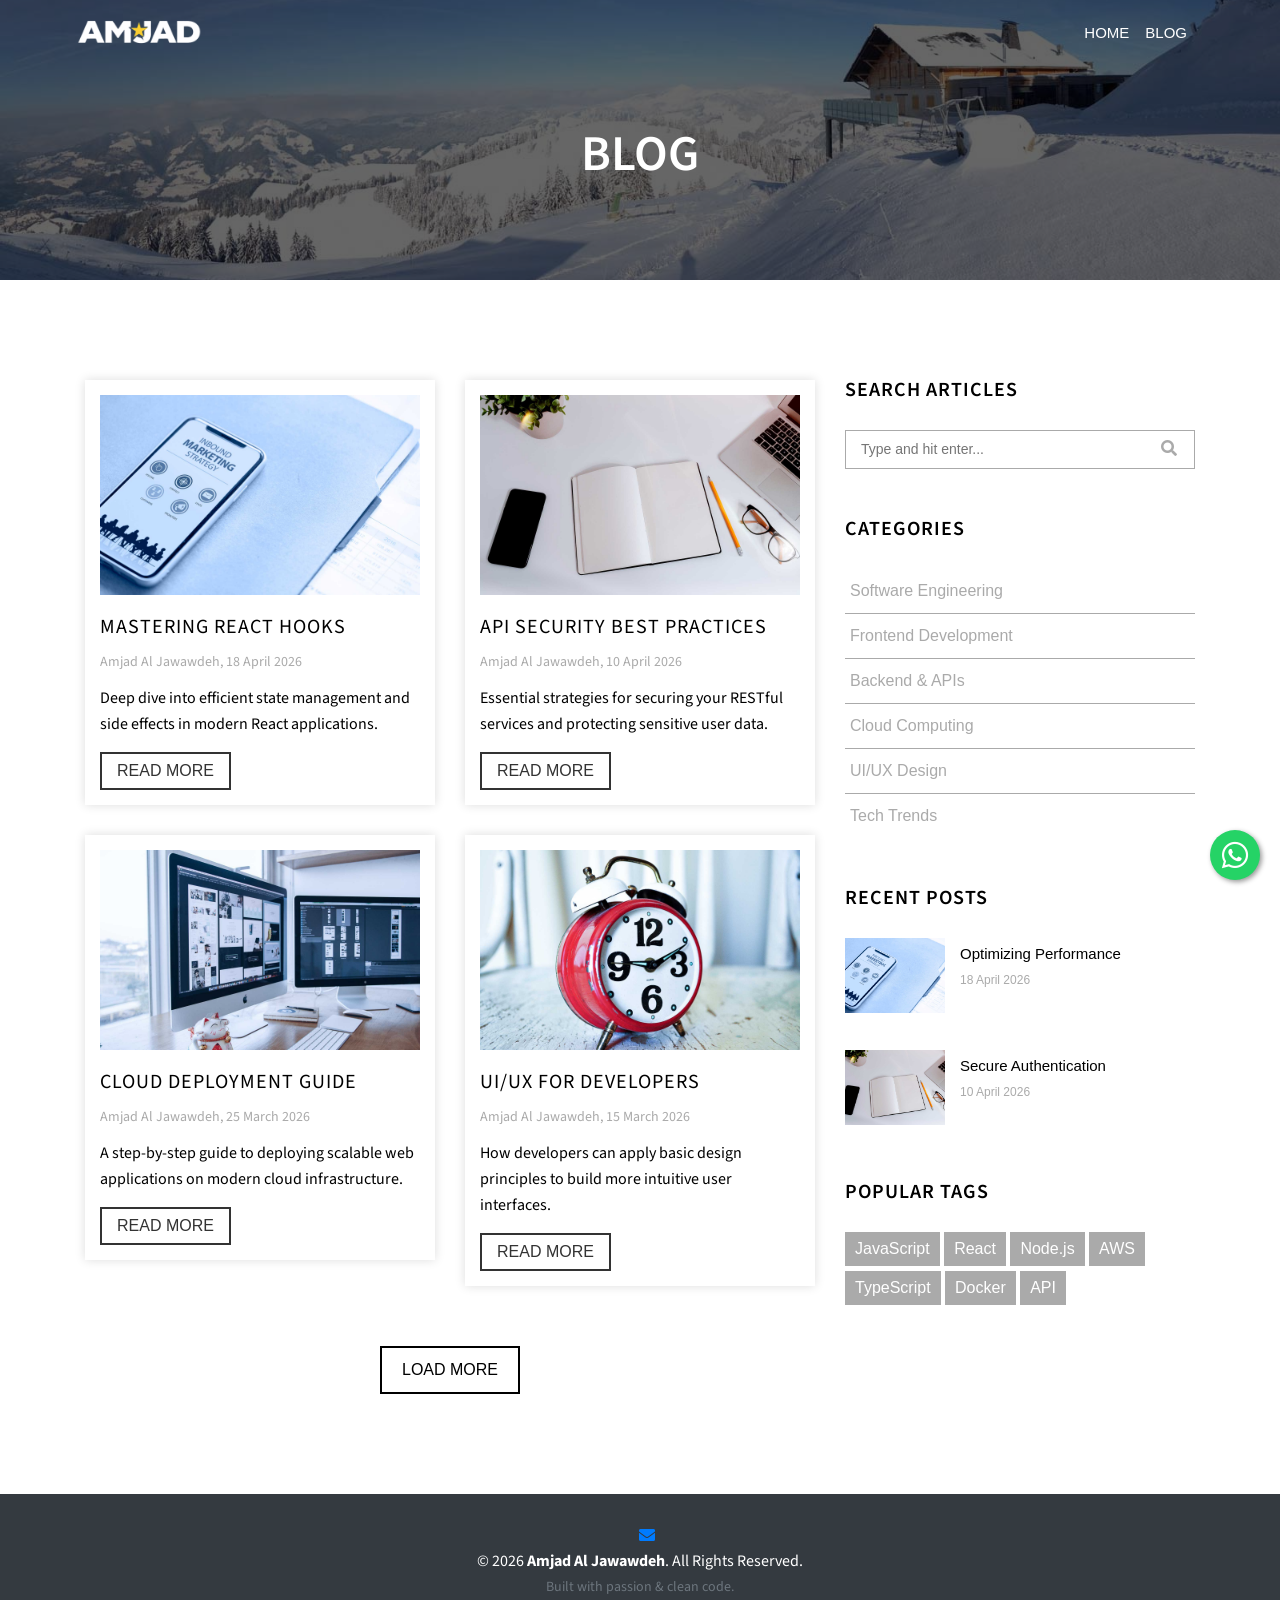
==== commit e8751399: "d" ====
--- a/blog.html
+++ b/blog.html
@@ -215,6 +215,40 @@
     <script src="assets/js/typed.js"></script>
     <script src="assets/js/main.js"></script>
 
+
+    <!-- أيقونة واتساب ثابتة -->
+<a href="https://wa.me/962795421899" target="_blank" class="whatsapp-float">
+   <i class="fab fa-whatsapp"></i>
+</a>
+
+<!-- CSS -->
+<style>
+.whatsapp-float {
+    position: fixed;
+    width: 50px;
+    height: 50px;
+    bottom: 20px;
+    right: 20px;
+    background-color: #25D366; /* أخضر واتساب */
+    color: #fff;
+    border-radius: 50%;
+    text-align: center;
+    font-size: 30px;
+    box-shadow: 2px 2px 5px #999;
+    z-index: 100;
+}
+
+.whatsapp-float i {
+    margin-top: 10px;
+}
+
+.whatsapp-float:hover {
+    background-color: #128C7E; /* أخضر أغمق عند المرور */
+}
+</style>
+
+
+
 </body>
 
 </html>
--- a/style.css
+++ b/style.css
@@ -253,6 +253,18 @@
     -webkit-transition: .3s;
     transition: .3s;
 }
+.navbar {
+    transition: 0.3s;
+    background: transparent;
+}
+
+.navbar.nav-bg {
+    background: rgba(0,0,0,0.9) !important;
+}
+
+.navbar.scrolled {
+    background: rgba(0,0,0,0.9) !important;
+}
 .navbar-brand.logo img {
     max-height: 40px; 
     display: block; /* لضمان عدم وجود مسافات تحت الصورة */
